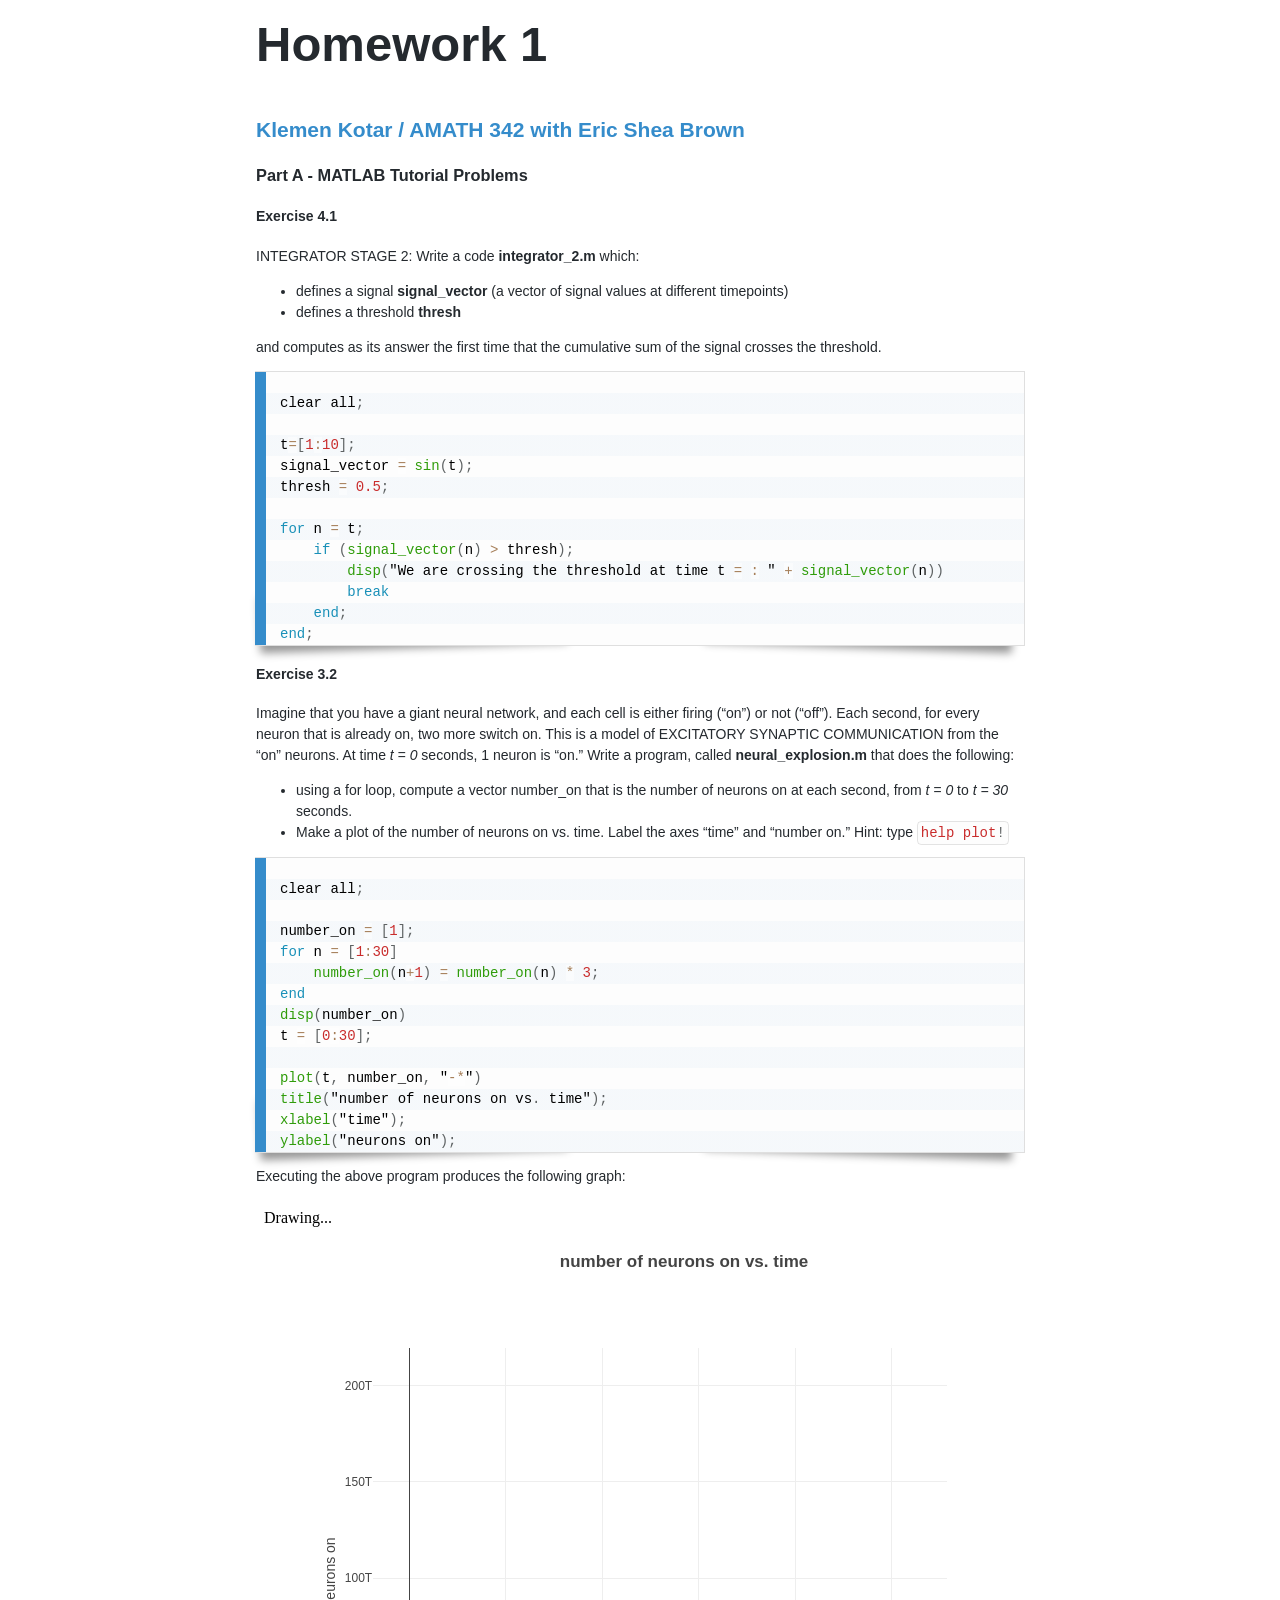
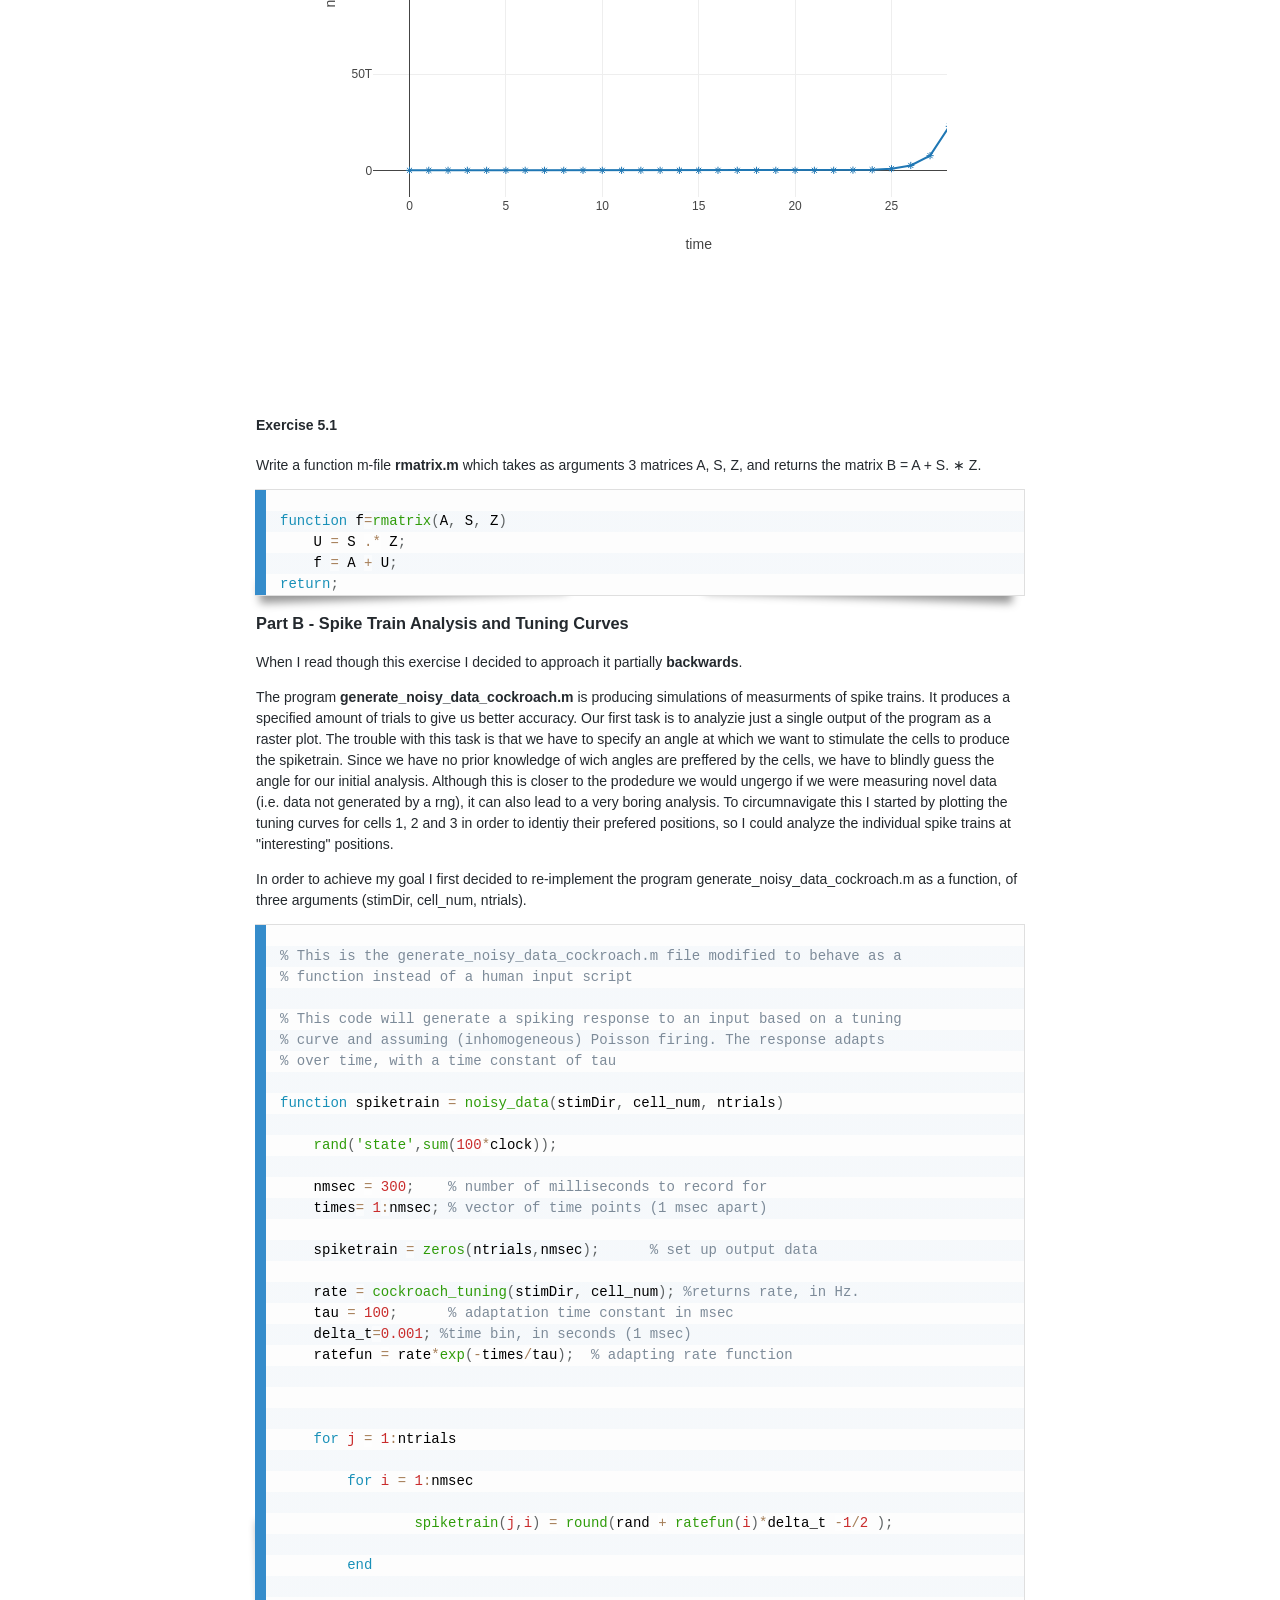
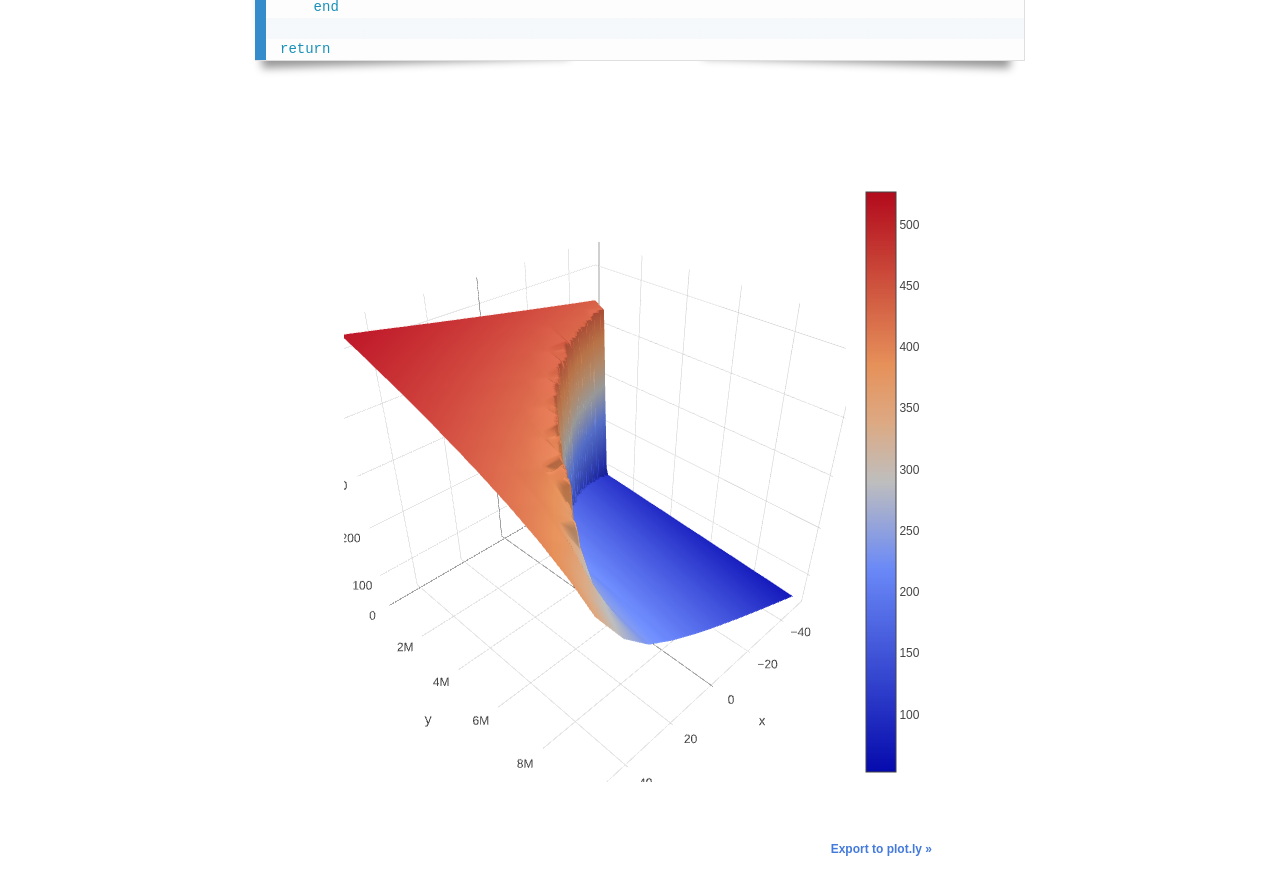
==== Homework 1/homework1.html @ fd5a4fc7 "Add files via upload" ====
<link href="prism.css" rel="stylesheet" />

<body>

<h1>
    Homework 1
<h1/>

<h2>
    Klemen Kotar / AMATH 342 with Eric Shea Brown
</h2>

<h3>
    Part A - MATLAB Tutorial Problems
</h3>

<h4>
    Exercise 4.1
</h4>

<p>
    INTEGRATOR STAGE 2: Write a code <b>integrator_2.m</b> which:
</p>    
<ul>
    <li>defines a signal <b>signal_vector</b> (a vector of signal values at different timepoints)</li>
    <li>defines a threshold <b>thresh</b></li>
</ul>
<p>
    and computes as its answer the first time that the cumulative sum of the signal crosses the threshold.
</p>
    
<pre><code class="language-matlab">
clear all;

t=[1:10];
signal_vector = sin(t);
thresh = 0.5;

for n = t;
    if (signal_vector(n) > thresh);
        disp("We are crossing the threshold at time t = : " + signal_vector(n))
        break
    end;
end;
</code></pre>
    
<h4>Exercise 3.2</h4>
    
<p>
    Imagine that you have a giant neural network, and each cell is either firing (“on”) or not (“off”). Each second, for every neuron that is already on, two more switch on. This is a model of EXCITATORY SYNAPTIC COMMUNICATION from the “on” neurons. At time <i>t = 0</i> seconds, 1 neuron is “on.” Write a program, called <b>neural_explosion.m</b> that does the following:
</p>
<ul>
    <li>using a for loop, compute a vector number_on that is the number of neurons on at each second, from <i>t = 0</i> to <i>t = 30</i> seconds.</li>
    <li>Make a plot of the number of neurons on vs. time. Label the axes “time” and “number on.” Hint: type <code class="language-matlab">help plot!</code></li>
</ul>

<pre><code class="language-matlab">
clear all;

number_on = [1];
for n = [1:30]
    number_on(n+1) = number_on(n) * 3;
end
disp(number_on)
t = [0:30];

plot(t, number_on, "-*")
title("number of neurons on vs. time");
xlabel("time");
ylabel("neurons on");
</code></pre>
    
<p>
    Executing the above program produces the following graph:
</p> 
<!--<img src="number_of_neurons_on_vs_time.png">-->
<iframe src ="numberofneuronsonvs.time.html"></iframe>
    
<h4>
    Exercise 5.1
</h4>
<p>
    Write a function m-file <b>rmatrix.m</b> which takes as arguments 3 matrices A, S, Z, and returns the matrix B = A + S. ∗ Z.
</p>
    
<pre><code class="language-matlab">
function f=rmatrix(A, S, Z)
    U = S .* Z;
    f = A + U;
return;
</code></pre>
    
<h3>
    Part B - Spike Train Analysis and Tuning Curves
</h3>

<p>
    When I read though this exercise I decided to approach it partially <b>backwards</b>.
</p>
<p>
    The program <b>generate_noisy_data_cockroach.m</b> is producing simulations of measurments of spike trains. It produces a specified amount of trials to give us better accuracy. Our first task is to analyzie just a single output of the program as a raster plot. The trouble with this task is that we have to specify an angle at which we want to stimulate the cells to produce the spiketrain. Since we have no prior knowledge of wich angles are preffered by the cells, we have to blindly guess the angle for our initial analysis. Although this is closer to the prodedure we would ungergo if we were measuring novel data (i.e. data not generated by a rng), it can also lead to a very boring analysis. To circumnavigate this I started by plotting the tuning curves for cells 1, 2 and 3 in order to identiy their prefered positions, so I could analyze the individual spike trains at "interesting" positions.
</p>
    
<p>
    In order to achieve my goal I first decided to re-implement the program generate_noisy_data_cockroach.m as a function, of three arguments (stimDir, cell_num, ntrials).
</p>
<pre><code class="language-matlab"> 
% This is the generate_noisy_data_cockroach.m file modified to behave as a
% function instead of a human input script

% This code will generate a spiking response to an input based on a tuning
% curve and assuming (inhomogeneous) Poisson firing. The response adapts
% over time, with a time constant of tau

function spiketrain = noisy_data(stimDir, cell_num, ntrials)

    rand('state',sum(100*clock));

    nmsec = 300;    % number of milliseconds to record for
    times= 1:nmsec; % vector of time points (1 msec apart)

    spiketrain = zeros(ntrials,nmsec);      % set up output data

    rate = cockroach_tuning(stimDir, cell_num); %returns rate, in Hz.       
    tau = 100;      % adaptation time constant in msec
    delta_t=0.001; %time bin, in seconds (1 msec)
    ratefun = rate*exp(-times/tau);  % adapting rate function 



    for j = 1:ntrials

        for i = 1:nmsec

                spiketrain(j,i) = round(rand + ratefun(i)*delta_t -1/2 );

        end

    end
    
return
</code></pre>

<iframe src ="Specific%20Internal%20Energy%20of%20CO2.html"></iframe>


<body/>


<style>

body {
	margin-left: 20%;
	margin-right: 20%;
    font-family: -apple-system, BlinkMacSystemFont, "Segoe UI", Helvetica, Arial, sans-serif, "Apple Color Emoji", "Segoe UI Emoji", "Segoe UI Symbol";
    font-size: 14px;
    line-height: 1.5;
    color: #24292e;
    background-color: #fff
}
    
img {
    width: 100%;    
}

h1 {
    font-size: 350%;    
}
    
h2 {
    color: rgb(53, 140, 203);
}
iframe {
    width: 90%;
    height: 90%;
    border: none;
}

</style>

<script src="prism.js"></script>
---- Homework 1/prism.css ----
/* PrismJS 1.10.0
http://prismjs.com/download.html?themes=prism-coy&languages=[base64] */
/**
 * prism.js Coy theme for JavaScript, CoffeeScript, CSS and HTML
 * Based on https://github.com/tshedor/workshop-wp-theme (Example: http://workshop.kansan.com/category/sessions/basics or http://workshop.timshedor.com/category/sessions/basics);
 * @author Tim  Shedor
 */

code[class*="language-"],
pre[class*="language-"] {
	color: black;
	background: none;
	font-family: Consolas, Monaco, 'Andale Mono', 'Ubuntu Mono', monospace;
	text-align: left;
	white-space: pre;
	word-spacing: normal;
	word-break: normal;
	word-wrap: normal;
	line-height: 1.5;

	-moz-tab-size: 4;
	-o-tab-size: 4;
	tab-size: 4;

	-webkit-hyphens: none;
	-moz-hyphens: none;
	-ms-hyphens: none;
	hyphens: none;
}

/* Code blocks */
pre[class*="language-"] {
	position: relative;
	margin: .5em 0;
	overflow: visible;
	padding: 0;
}
pre[class*="language-"]>code {
	position: relative;
	border-left: 10px solid #358ccb;
	box-shadow: -1px 0px 0px 0px #358ccb, 0px 0px 0px 1px #dfdfdf;
	background-color: #fdfdfd;
	background-image: linear-gradient(transparent 50%, rgba(69, 142, 209, 0.04) 50%);
	background-size: 3em 3em;
	background-origin: content-box;
	background-attachment: local;
}

code[class*="language"] {
	max-height: inherit;
	padding: 0 1em;
	display: block;
	overflow: auto;
}

/* Margin bottom to accomodate shadow */
:not(pre) > code[class*="language-"],
pre[class*="language-"] {
	background-color: #fdfdfd;
	-webkit-box-sizing: border-box;
	-moz-box-sizing: border-box;
	box-sizing: border-box;
	margin-bottom: 1em;
}

/* Inline code */
:not(pre) > code[class*="language-"] {
	position: relative;
	padding: .2em;
	border-radius: 0.3em;
	color: #c92c2c;
	border: 1px solid rgba(0, 0, 0, 0.1);
	display: inline;
	white-space: normal;
}

pre[class*="language-"]:before,
pre[class*="language-"]:after {
	content: '';
	z-index: -2;
	display: block;
	position: absolute;
	bottom: 0.75em;
	left: 0.18em;
	width: 40%;
	height: 20%;
	max-height: 13em;
	box-shadow: 0px 13px 8px #979797;
	-webkit-transform: rotate(-2deg);
	-moz-transform: rotate(-2deg);
	-ms-transform: rotate(-2deg);
	-o-transform: rotate(-2deg);
	transform: rotate(-2deg);
}

:not(pre) > code[class*="language-"]:after,
pre[class*="language-"]:after {
	right: 0.75em;
	left: auto;
	-webkit-transform: rotate(2deg);
	-moz-transform: rotate(2deg);
	-ms-transform: rotate(2deg);
	-o-transform: rotate(2deg);
	transform: rotate(2deg);
}

.token.comment,
.token.block-comment,
.token.prolog,
.token.doctype,
.token.cdata {
	color: #7D8B99;
}

.token.punctuation {
	color: #5F6364;
}

.token.property,
.token.tag,
.token.boolean,
.token.number,
.token.function-name,
.token.constant,
.token.symbol,
.token.deleted {
	color: #c92c2c;
}

.token.selector,
.token.attr-name,
.token.string,
.token.char,
.token.function,
.token.builtin,
.token.inserted {
	color: #2f9c0a;
}

.token.operator,
.token.entity,
.token.url,
.token.variable {
	color: #a67f59;
	background: rgba(255, 255, 255, 0.5);
}

.token.atrule,
.token.attr-value,
.token.keyword,
.token.class-name {
	color: #1990b8;
}

.token.regex,
.token.important {
	color: #e90;
}

.language-css .token.string,
.style .token.string {
	color: #a67f59;
	background: rgba(255, 255, 255, 0.5);
}

.token.important {
	font-weight: normal;
}

.token.bold {
	font-weight: bold;
}
.token.italic {
	font-style: italic;
}

.token.entity {
	cursor: help;
}

.namespace {
	opacity: .7;
}

@media screen and (max-width: 767px) {
	pre[class*="language-"]:before,
	pre[class*="language-"]:after {
		bottom: 14px;
		box-shadow: none;
	}

}

/* Plugin styles */
.token.tab:not(:empty):before,
.token.cr:before,
.token.lf:before {
	color: #e0d7d1;
}

/* Plugin styles: Line Numbers */
pre[class*="language-"].line-numbers {
	padding-left: 0;
}

pre[class*="language-"].line-numbers code {
	padding-left: 3.8em;
}

pre[class*="language-"].line-numbers .line-numbers-rows {
	left: 0;
}

/* Plugin styles: Line Highlight */
pre[class*="language-"][data-line] {
	padding-top: 0;
	padding-bottom: 0;
	padding-left: 0;
}
pre[data-line] code {
	position: relative;
	padding-left: 4em;
}
pre .line-highlight {
	margin-top: 0;
}
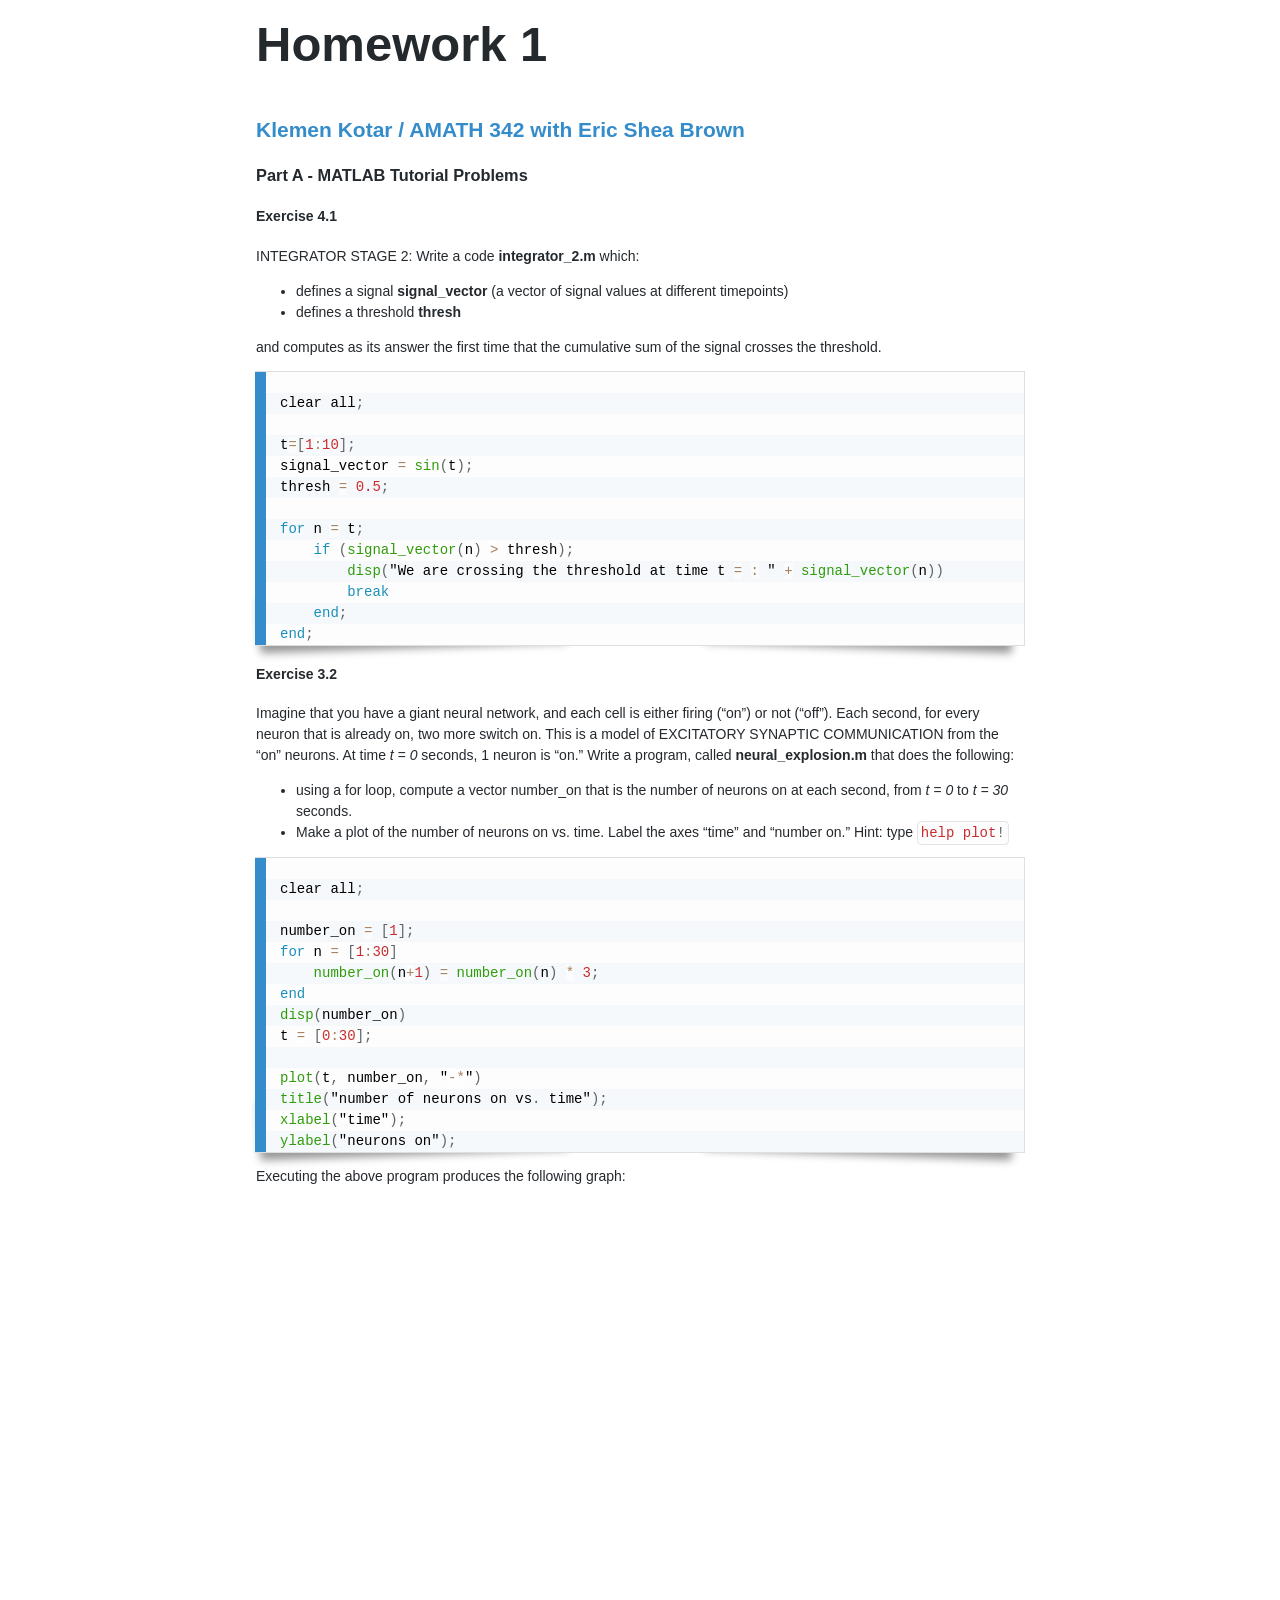
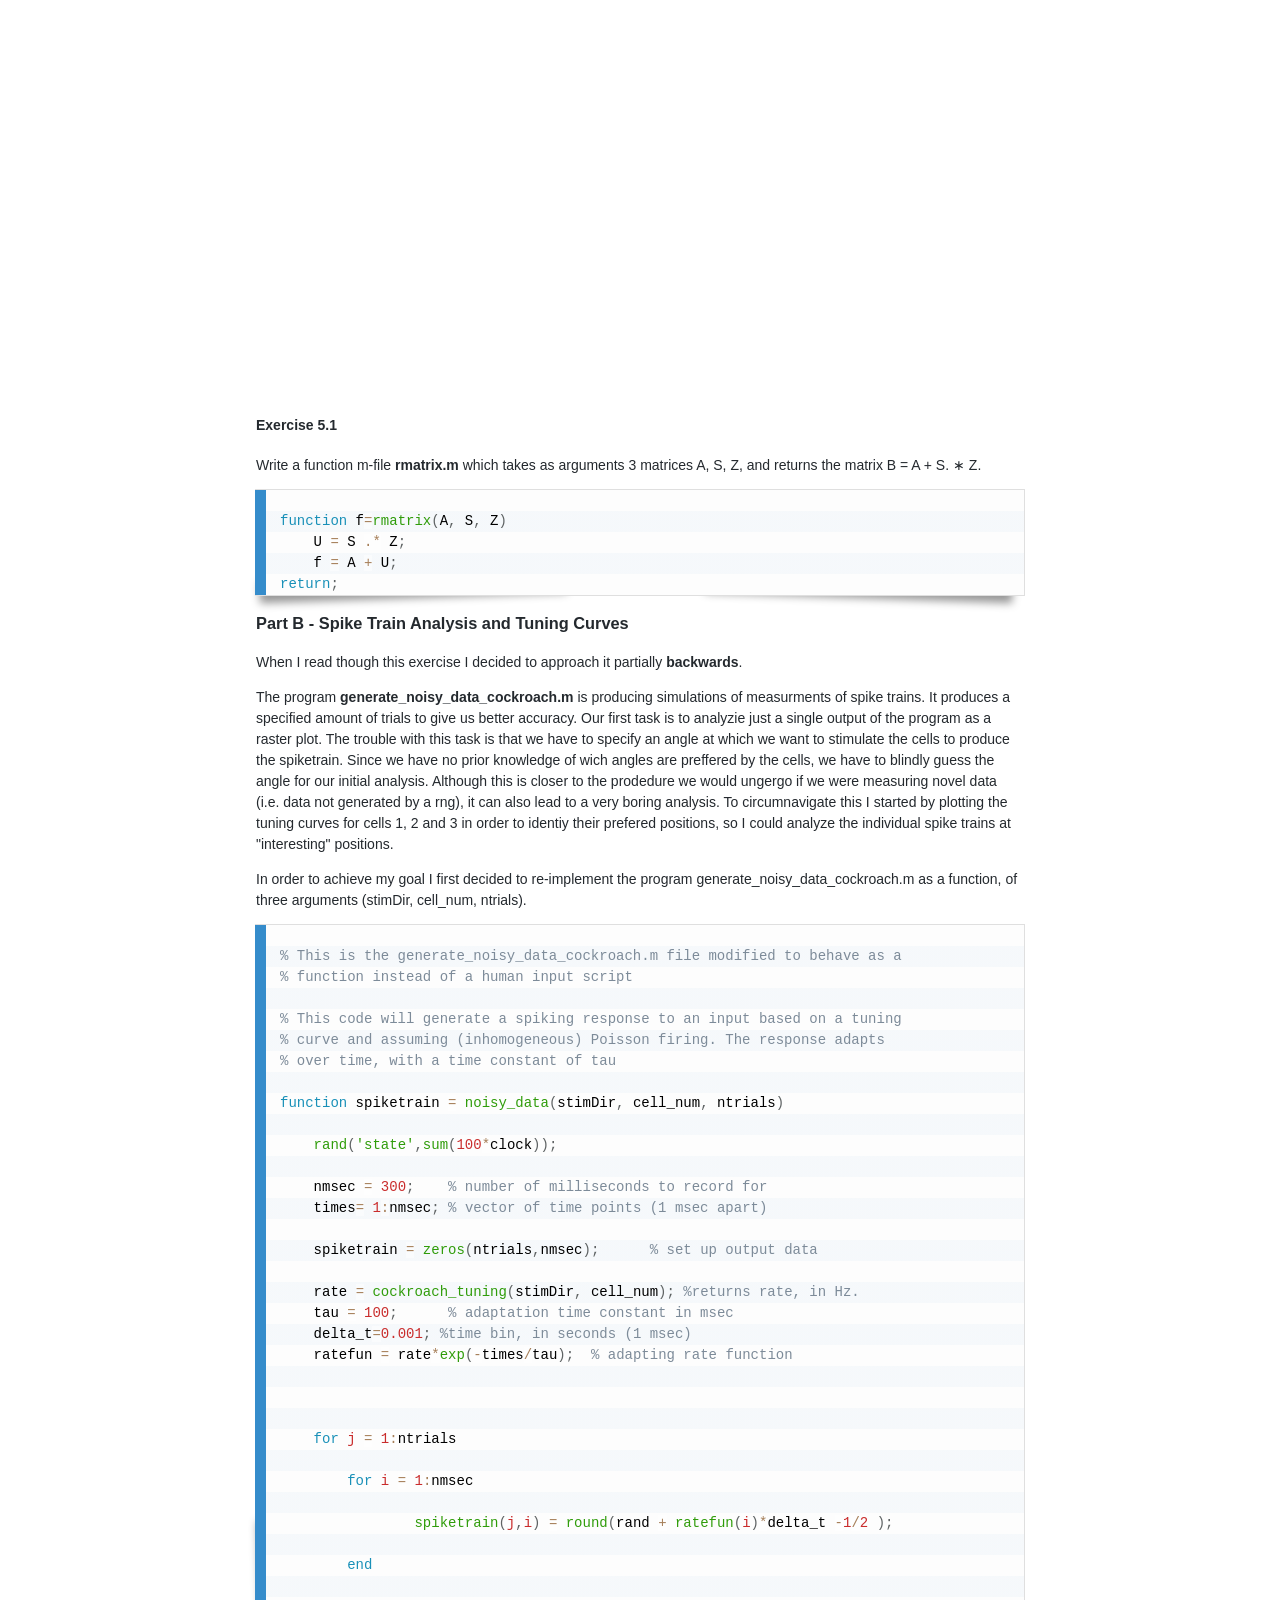
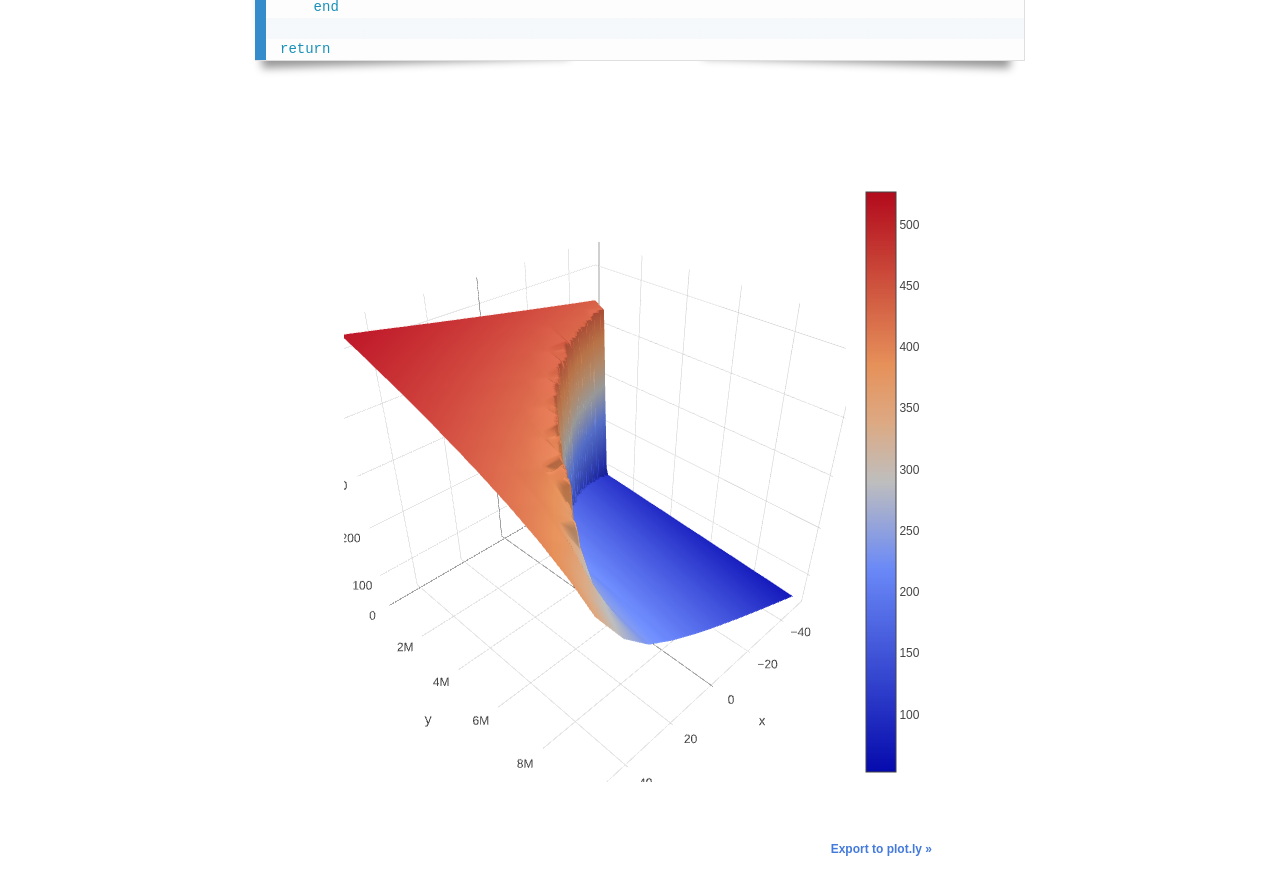
==== commit d532bbe0: "Update homework1.html" ====
--- a/Homework 1/homework1.html
+++ b/Homework 1/homework1.html
@@ -74,7 +74,7 @@
     Executing the above program produces the following graph:
 </p> 
 <!--<img src="number_of_neurons_on_vs_time.png">-->
-<iframe src ="numberofneuronsonvs.time.html"></iframe>
+<iframe src ="http://htmlpreview.github.io/?https://github.com/klemikiko/AMATH-342-Homework/blob/master/Homework%201/numberofneuronsonvs.time.html"></iframe>
     
 <h4>
     Exercise 5.1
@@ -178,4 +178,4 @@
 
 </style>
 
-<script src="prism.js"></script>+<script src="prism.js"></script>
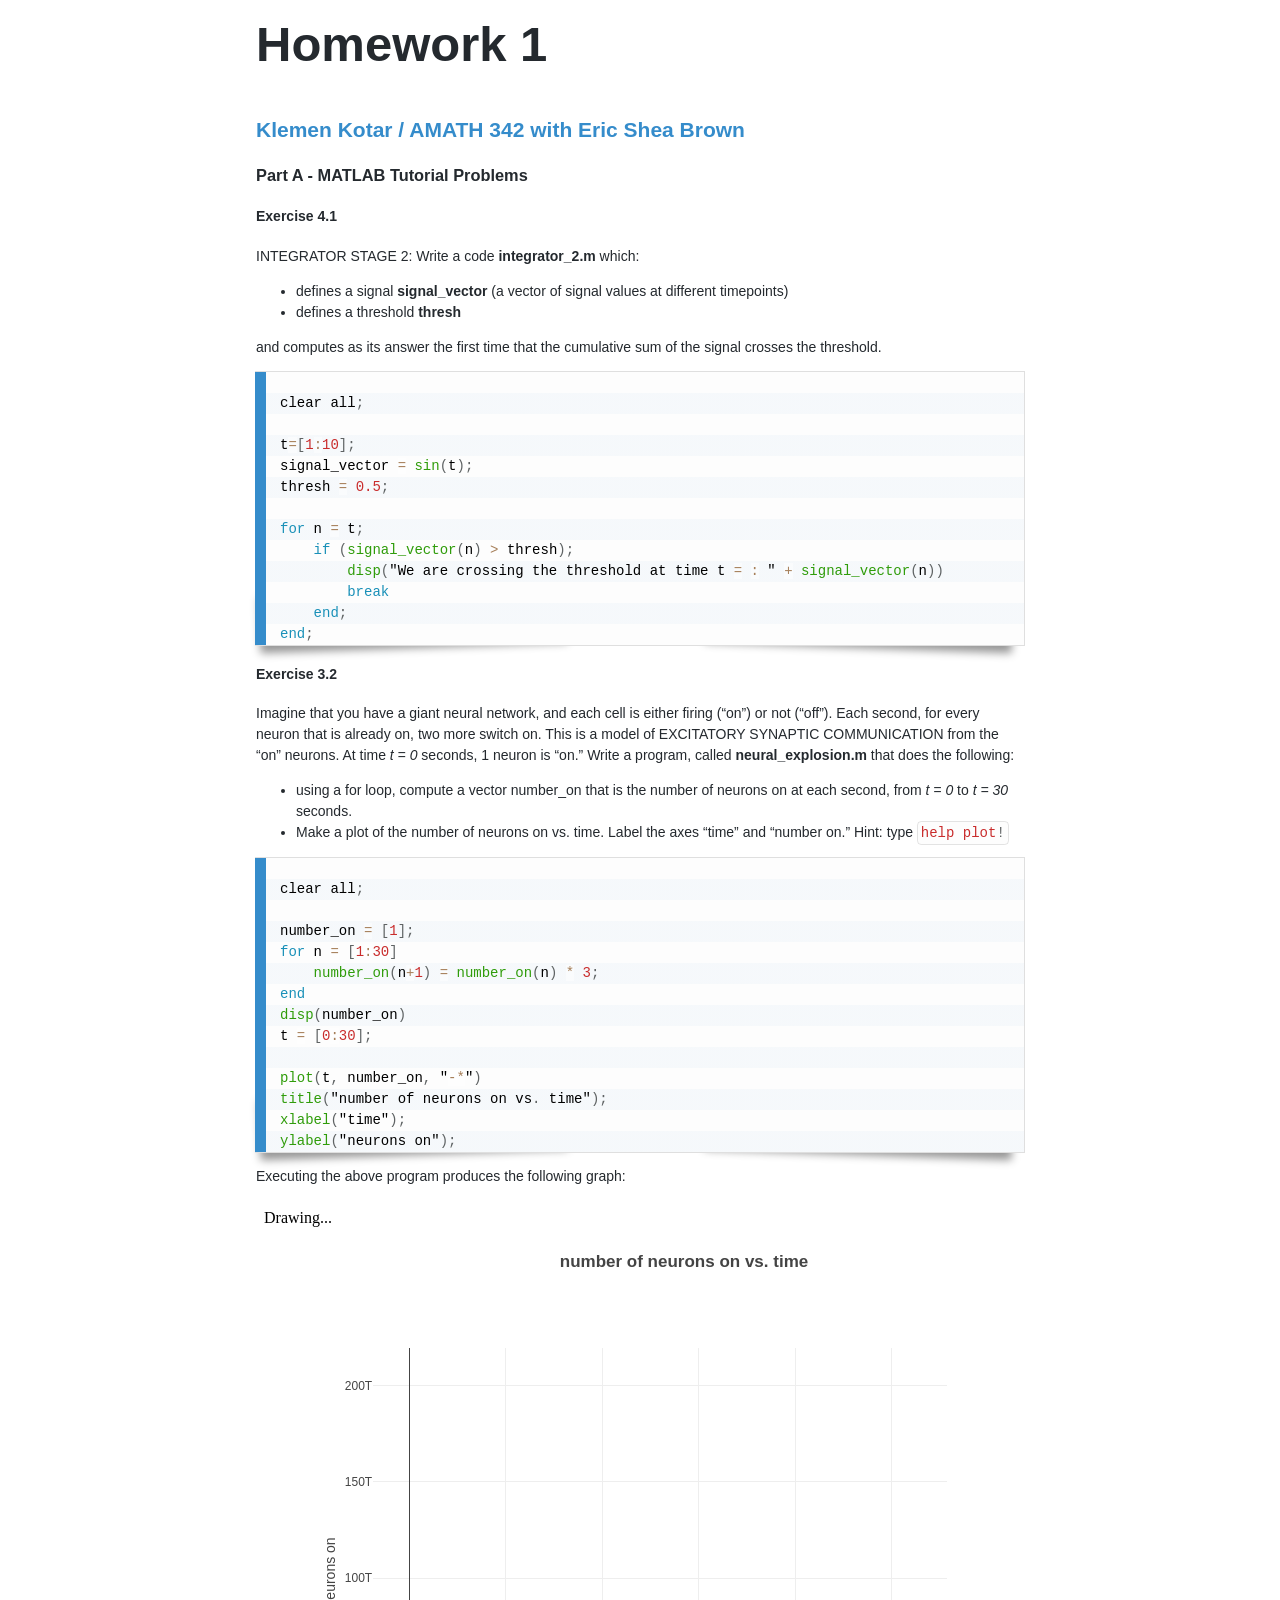
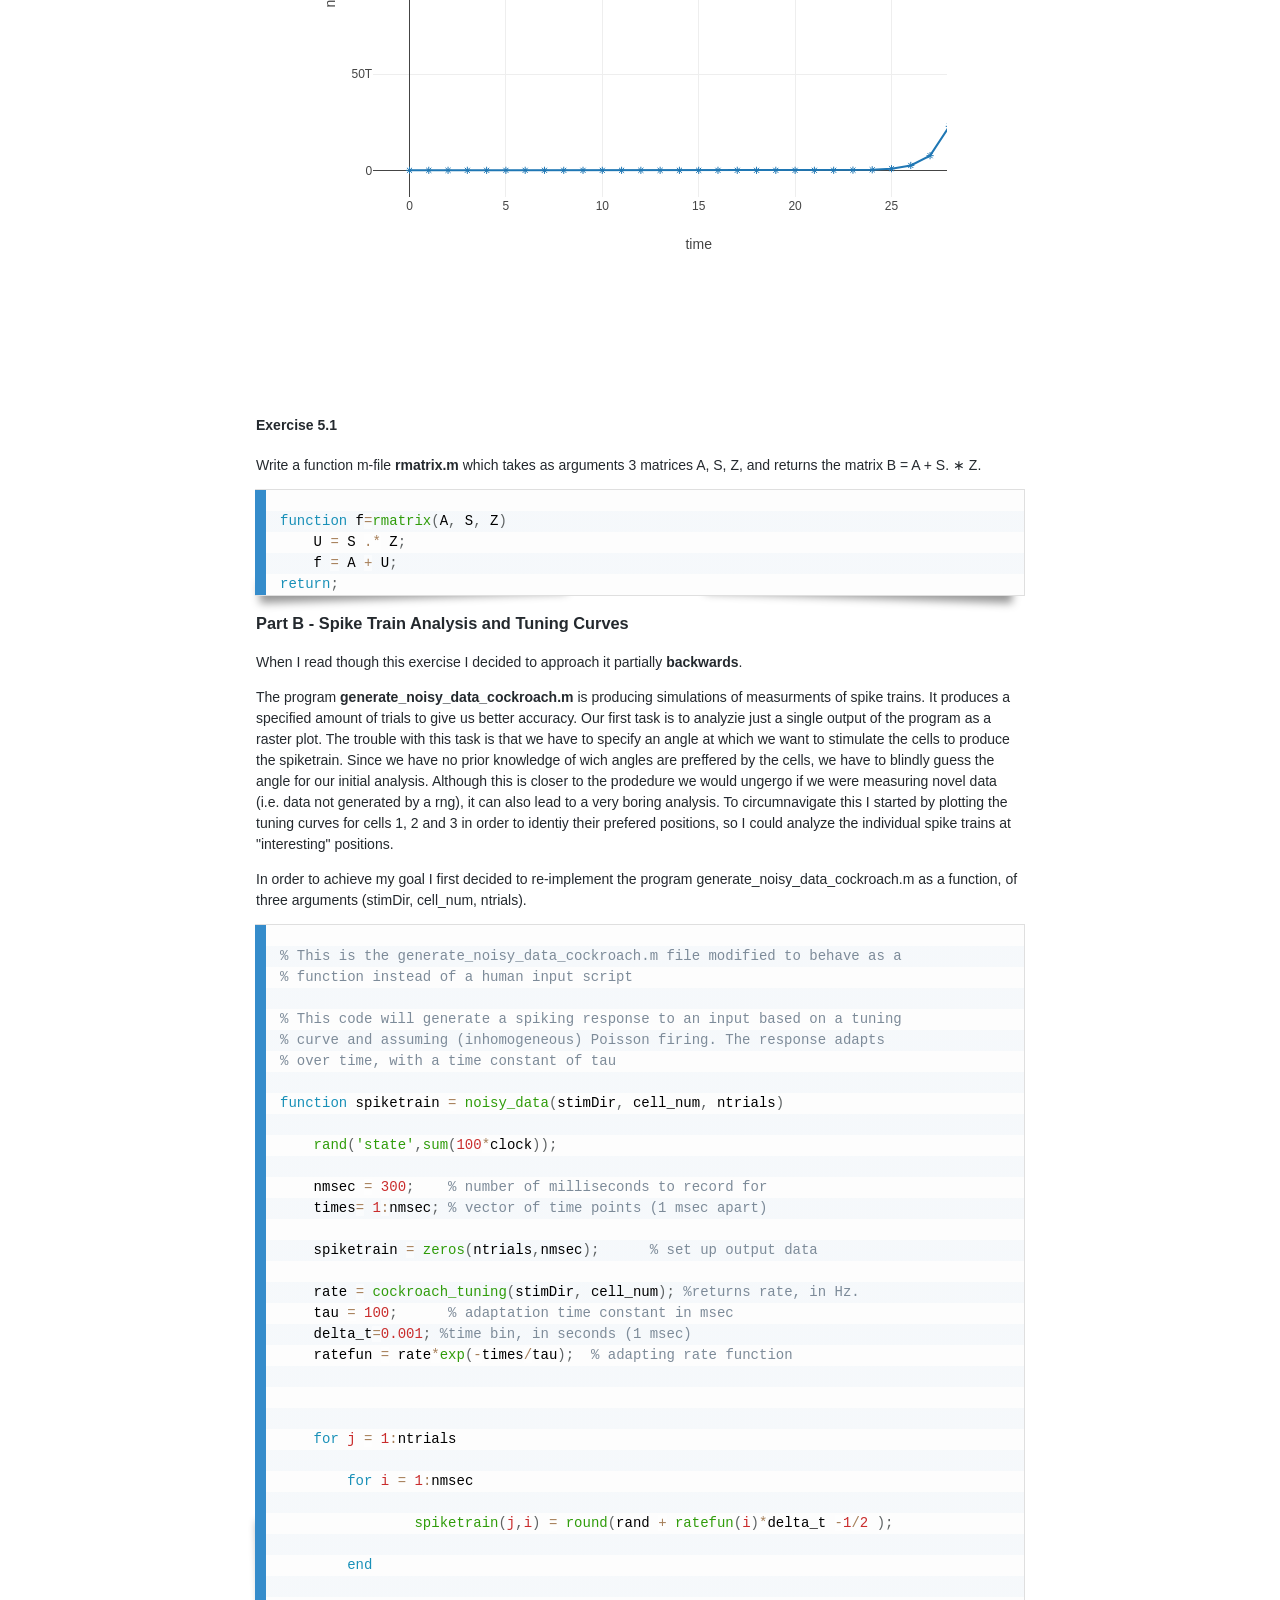
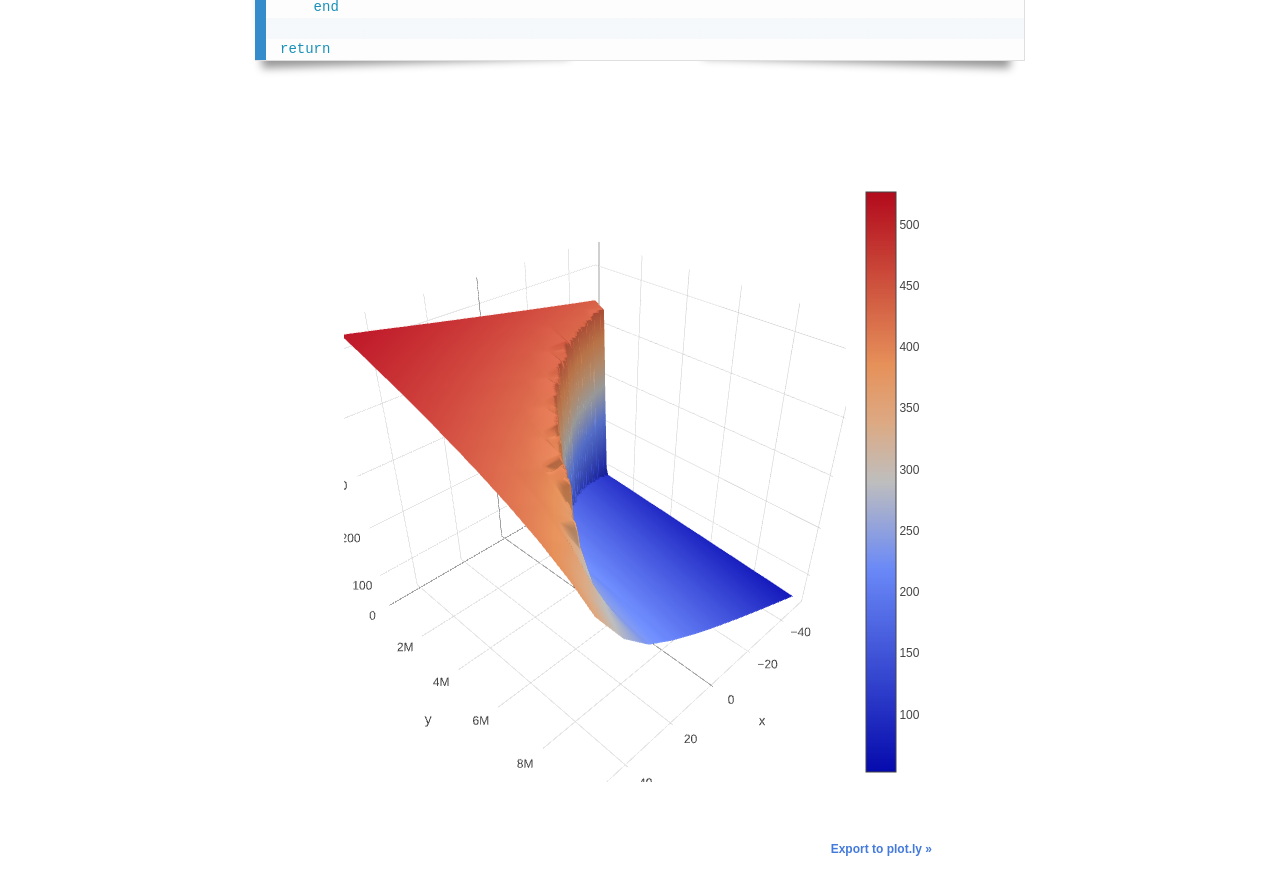
==== commit f59a6b3a: "Update homework1.html" ====
--- a/Homework 1/homework1.html
+++ b/Homework 1/homework1.html
@@ -74,7 +74,7 @@
     Executing the above program produces the following graph:
 </p> 
 <!--<img src="number_of_neurons_on_vs_time.png">-->
-<iframe src ="http://htmlpreview.github.io/?https://github.com/klemikiko/AMATH-342-Homework/blob/master/Homework%201/numberofneuronsonvs.time.html"></iframe>
+<iframe src ="numberofneuronsonvs.time.html"></iframe>
     
 <h4>
     Exercise 5.1
